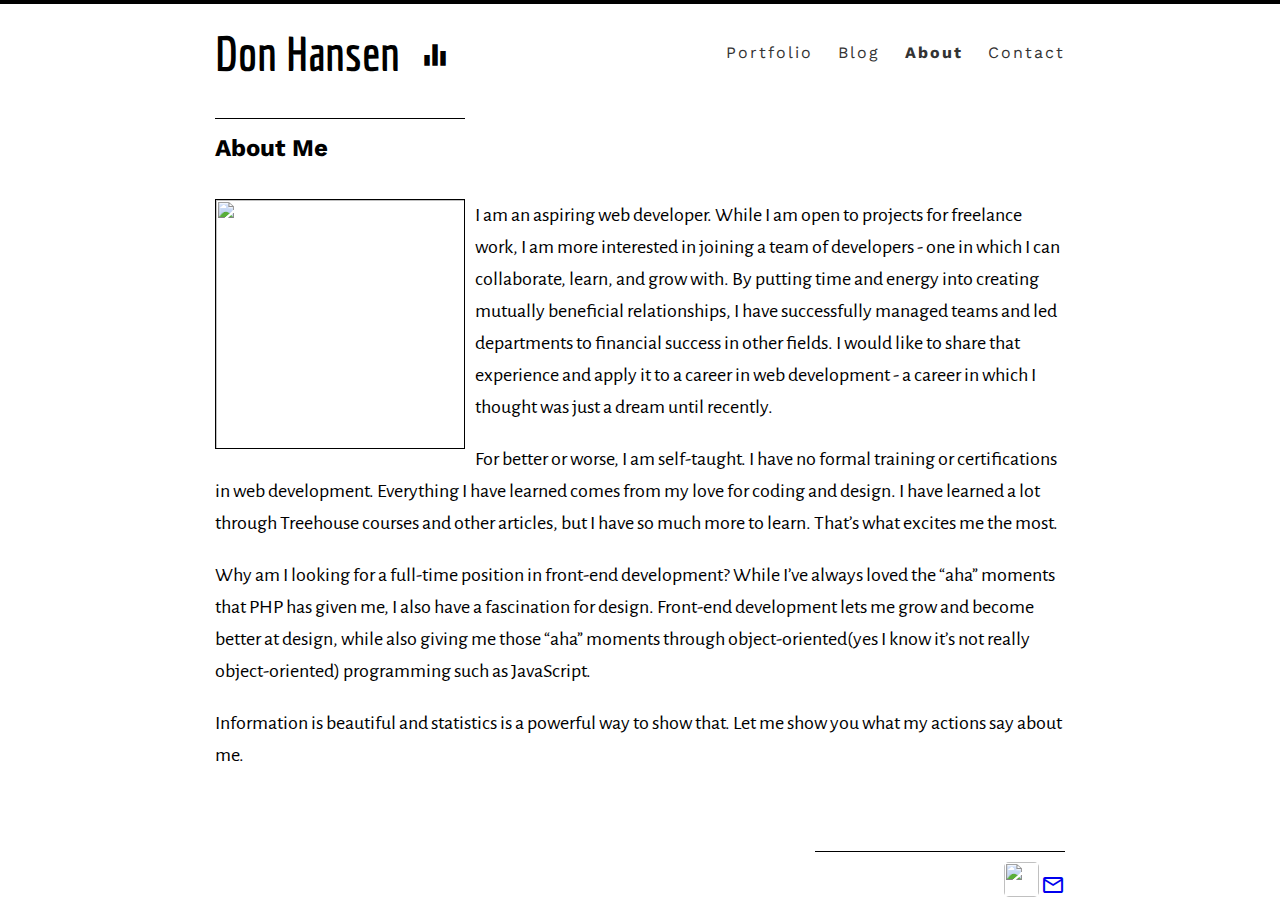
==== about.html @ df6c1dcf "current" ====
<!DOCTYPE>
<head>
  <meta name="viewport" content="width=device-width, initial-scale=1.0">
  
  <link rel="stylesheet" type="text/css" href="https://necolas.github.io/normalize.css/3.0.2/normalize.css">
  <link href='https://fonts.googleapis.com/css?family=Economica:400,700|Work+Sans:400,500,300' rel='stylesheet' type='text/css'>
  <link href="https://fonts.googleapis.com/icon?family=Material+Icons" rel="stylesheet">
  <link rel="stylesheet" type="text/css" href="css/style.css">
</head>
<body>
  <header class="clearfix">
		<div>
    	<h1 class="name">Don Hansen <i class="material-icons">&#xE01D;</i></h1>
		</div>
    <ul class="nav">
      <li><a href="index.html">Portfolio</a></li>
      <li><a href="http://blog.donhansen.me">Blog</a></li>
      <li><a href="about.html" class="selected">About</a></li>
      <li><a href="contact.php">Contact</a></li>
    </ul>
  </header>
  <div class="content">
		<h1 class="contentTitle">About Me</h1>
    <img class="testPicture" src="http://i.imgur.com/2odJnfI.jpg">
    <p>I am an aspiring web developer. While I am open to projects for freelance work, I am more interested in joining a team of developers - one in which I can collaborate, learn, and grow with. By putting time and energy into creating mutually beneficial relationships, I have successfully managed teams and led departments to financial success in other fields. I would like to share that experience and apply it to a career in web development - a career in which I thought was just a dream until recently.</p>
    <p>For better or worse, I am self-taught. I have no formal training or certifications in web development. Everything I have learned comes from my love for coding and design. I have learned a lot through Treehouse courses and other articles, but I have so much more to learn. That’s what excites me the most. </p>
	  <p>Why am I looking for a full-time position in front-end development? While I’ve always loved the “aha” moments that PHP has given me, I also have a fascination for design. Front-end development lets me grow and become better at design, while also giving me those “aha” moments through object-oriented(yes I know it’s not really object-oriented) programming such as JavaScript.</p>
    <p>Information is beautiful and statistics is a powerful way to show that. Let me show you what my actions say about me.</p>
  </div>
	<footer>
		<div>
			<p><a href="https://www.linkedin.com/in/don-hansen-72394264"><img height="20px" src="http://simpleicon.com/wp-content/uploads/linkedin.png"></a><a href="contact.php"><i id="contactIcon" class="material-icons">&#xE0E1;</i></a></p>
		</div>
	</footer>
  
  	<script src="https://ajax.googleapis.com/ajax/libs/jquery/1.11.3/jquery.min.js"></script>
		<script src="js/script.js"></script>
</body>
---- css/style.css ----
@import url(http://fonts.googleapis.com/css?family=Alegreya+Sans+SC:400,400italic|Alegreya+Sans:400,400italic|Alegreya:400italic,900italic);

* {
  box-sizing: border-box;
}

html {
	border-top: 4px solid black;
	min-width: 320px;
}

body {
	opacity: 1;
  text-align: center;
	font-family: sans-serif;
	font-family: 'Alegreya Sans', Verdana, Tahoma, sans-serif;
}

@media (min-width: 900px) {
	body {
		max-width: 900px;
		padding: 0 25px;
		margin: 0 auto;
	}
}

a {
  text-decoration: none;
}

ul {
/* 	list-style: none; */
  padding-left: 0;
	margin: 0;
}

header {
  text-align: center;
	margin: 0 auto;
	width: 100%;
/* 	background-color: red; */
}

	.name {
		font-family: 'Economica', sans-serif;
		font-size: 3rem;
		margin: 2rem;
	}

	.nav {
		font-family: 'Work Sans', sans-serif;
		border-top: 1px solid black;
		border-bottom: 1px solid black;
		width: 100%;
	}

		.nav li {
			display: inline-block;
			font-weight: 400;
			margin: 5px;
			font-size: 1rem;
			letter-spacing: 1px;
		}

		@media (min-width: 375px) {
			.nav li {
				margin: 10x 5px;
				font-size: 1rem;
				letter-spacing: 2px;	
			}
		}

			.nav a {
				color: #333333;
			}
				.nav a:hover {
				/* 	color: #000000; */
					font-weight: 500;
				}

				.nav .selected {
					font-weight: 700;
				}

	@media (min-width: 900px) {
		header {
			margin: 0 auto 1rem;
		}
		
			.name, 
			.nav {
				display: inline-block;
				line-height: 50px;
				margin: 1.5rem 0;
			}

			.name {
				float: left;
			}
			.name i {
				font-size: 32px;
				margin-left: 10px;
			}

			.nav {
				float: right;
				border: 0;
				width: auto;
			}

			.nav li {
				margin: 0 20px 0 0;
			}
			.nav:last-child {
				margin-right: -20px;
			}
	}

/* Start Content Container */
.content {
/* 	background-color: black; */
	font-size: 1.25em;
	line-height: 1.6;
	width: 90%;
	margin: 0 auto;
	padding: 1rem;
}

.content p {
	text-align: left;
}

.contentTitle {
	font-family: 'Work Sans', sans-serif;
	font-size: 1.5rem;
	margin-bottom: 0;
	margin-top: 2rem;
	display: none;
}

@media (min-width: 900px) {
	.content {
		width: 100%;
		padding: 0;
	}
	
	.contentTitle {
		display: block;
		clear: both;
		text-align: left;
		font-family: 'Work Sans', sans-serif;
		font-size: 1.5rem;
		border-top: 1px solid black;
		width: 250px;
		margin-top: 0;
		margin-bottom: 2rem;
		padding-top: 10px;
	}
}
/* End Content Container */

.testPicture {
	width: 250px;
	height: auto;
	border: 1px solid #000;
	float: left;
	margin: 0 10px 10px 0;
}

/* Start Portfolio Content */
.portfolio_display {
	margin: 0 auto;
	font-size: 0;
	max-width: 550px;
}

	.external,
	.external_mini {
		display: inline-block;
		border: 1px solid black;
		height: auto;
		overflow: hidden;
		border-radius: 10px;
	}

	.external img,
	.external_mini img {
		height: auto;
		width: 100%;
	}

	.external {
/* 		display: inline-block;
		border: 1px solid black;
		height: auto; */
		width: 100%;
/* 		max-width: 225px; */
		margin: 1rem 0;
	}

	.external_mini {
			margin: 4% 0 4% 4%;
			width: 20%;
	}

			.portfolio_display > li:nth-child(4) {
				margin-right: 4%;
			}

.projectTitle {
	border-top: 1px solid black;
	border-bottom: 1px solid black;
}

.selectedProject {
	width: 100%;
	border-radius: 5px;
	border: 1px solid black;
}

	@media (min-width: 480px) {
		.external {
			width: 40%;
			margin: 1rem;
		}
	}

@media (min-width: 900px)	{
	.portfolio_display {
		padding: 0;
		position: relative;
	}

	.external {
		margin: 15px;
		padding: 0;
/* 		width: 225px; */
	}
	
}

.languages {
	margin: 0 auto;
	text-align: left;
	list-style-type: none;
}

	.languages li {
		border-radius: 10px;
		padding: 5px;
		margin-top: 5px;
/* 		color: white; */
		font-weight: bold;
		letter-spacing: 1.5px;
	}

.languages img {
	width: 25px;
}

		.listHTML {
/* 			list-style-image: url('img/icons/htmlicon.png'); */
/* 				background-color: orange; */
			}
		.listHTML:before {
			content: url('../img/icons/htmlicon.png');
		}
	
		.listCSS {
/* 				background-color: #0066ff; */
			}
		.listCSS:before {
			content: url('../img/icons/cssicon.png');
		}

		.listJavaScript {
/* 				background-color: #cccc00; */
			}
		.listJavaScript:before {
			content: url('../img/icons/javascripticon.png');
		}

		.listPHP {
/* 				background-color: #6699ff; */
			}
		.listPHP:before {
			content: url('../img/icons/phpicon.png');
		}

		.listMySQL {
/* 				background-color: #00618A; */
			}
		.listMySQL:before {
			content: url('../img/icons/mysqlicon.png');
		}

.backToTop {
	display: inline-block;
	background-color: #fff;
	padding: 10px;
	border-radius: 10px;
	font-weight: bold;
	letter-spacing: 1.5px;
	margin-top: 20px;
	border: 1px solid #3E494F;
}
.backToTop:link, 
.backToTop:visited, 
.backToTop:hover, 
.backToTop:active {
	color: #3E494F;
}


/* Start Contact Content */

.info {
	display: none;
}

form {
/* 	width: 100%; */
	max-width: 425px;
	margin: auto;
}

label, input, textarea {
	display: block;
	width: 100%;
	margin: 0 auto;
}

label {
	font-family: 'Work Sans', sans-serif;
	font-weight: 500;
	text-align: left;
	margin: 32px auto 7px;
}

input[type="text"], textarea {
/* 	background-color: #f1f1f1; */
}

input, textarea, .errorMessage {
/* 	margin-bottom: 25px; */
	border-radius: 5px;
	padding: 7px;
	background-color: #f8f8f8;
	border: 1px solid #000000;
}

textarea {
	height: 150px;
}

input[type=submit] {
	background-color: #ecb502;
	color: white;
	font-family: sans-serif;
	font-weight: 700;
	margin-top: 42px;
	padding: 14px;
/* 	letter-spacing: 1px; */
}

input[type=submit]:hover {
/* 	font-size: 1.2rem; */
	letter-spacing: 1px;
	transition-duration: 1s;
	color: #ecb502;
	background-color: #f8f8f8;
}

.errorMessage {
	color: red;
	border: 1px solid red;
	border-radius: 5px;
	margin: 5px auto 0;
}

/* End Contact Content */


	.clearfix::after {
		display: block;
		content: " ";
		clear: both;
	}

/* Rules for sizing the icon. */

.material-icons.md-18 { font-size: 18px; }
.material-icons.md-24 { font-size: 24px; }
.material-icons.md-36 { font-size: 36px; }
.material-icons.md-48 { font-size: 48px; }

footer p {
	border-top: 1px solid black;
	width: 224px;
	margin-left: auto;
	margin-right: auto;
	padding-top: 15px;
}

footer img {
	border-radius: 5px;
	height: 35px;
	width: 35px;
	margin: 0 1px;
}
footer a:nth-child(1) {
	margin-right: 1px;
}

@media (min-width: 900px) {
		footer {
		text-align: right;
		margin-top: 4rem;
	}
	
	footer p {
		border-top: 1px solid black;
		width: 250px;
		text-align: right;
		display: inline-block;
		padding-top: 10px;
	}
}
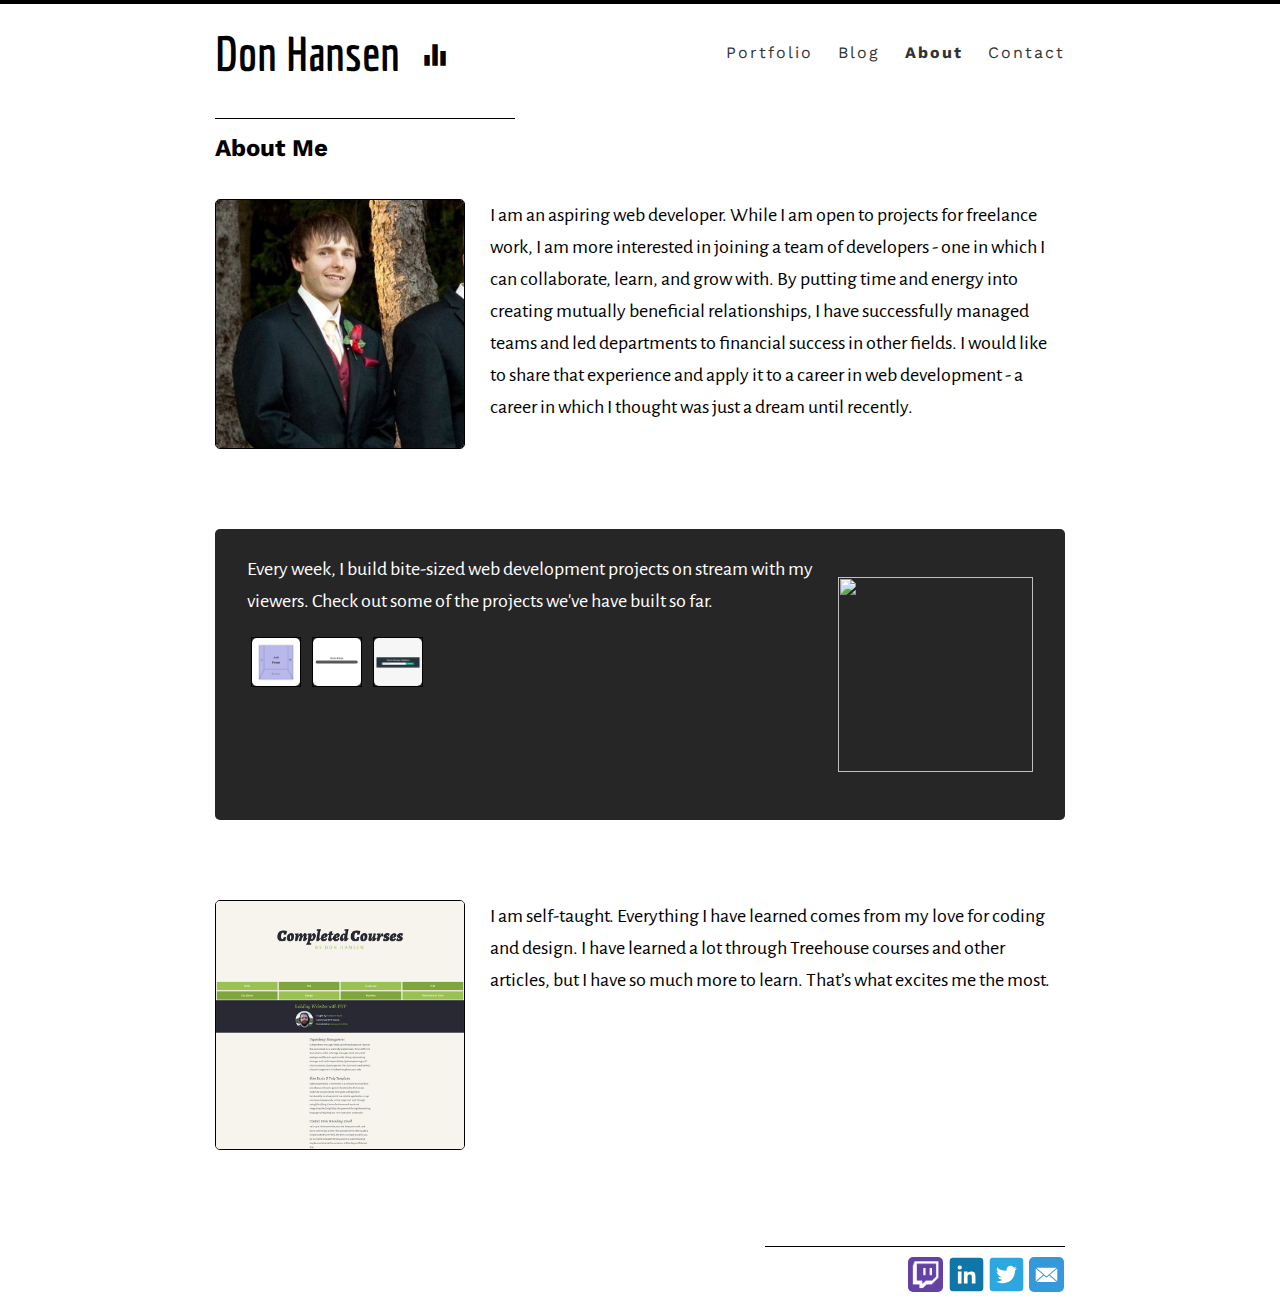
==== commit c4fc660a: "pre-production" ====
--- a/about.html
+++ b/about.html
@@ -21,15 +21,45 @@
   </header>
   <div class="content">
 		<h1 class="contentTitle">About Me</h1>
-    <img class="testPicture" src="http://i.imgur.com/2odJnfI.jpg">
-    <p>I am an aspiring web developer. While I am open to projects for freelance work, I am more interested in joining a team of developers - one in which I can collaborate, learn, and grow with. By putting time and energy into creating mutually beneficial relationships, I have successfully managed teams and led departments to financial success in other fields. I would like to share that experience and apply it to a career in web development - a career in which I thought was just a dream until recently.</p>
-    <p>For better or worse, I am self-taught. I have no formal training or certifications in web development. Everything I have learned comes from my love for coding and design. I have learned a lot through Treehouse courses and other articles, but I have so much more to learn. That’s what excites me the most. </p>
-	  <p>Why am I looking for a full-time position in front-end development? While I’ve always loved the “aha” moments that PHP has given me, I also have a fascination for design. Front-end development lets me grow and become better at design, while also giving me those “aha” moments through object-oriented(yes I know it’s not really object-oriented) programming such as JavaScript.</p>
-    <p>Information is beautiful and statistics is a powerful way to show that. Let me show you what my actions say about me.</p>
+		
+		<div class="profileInfo clearfix">
+			<img class="profilePicture" src="img/profile.jpg">
+			<p class="">I am an aspiring web developer. While I am open to projects for freelance work, I am more interested in joining a team of developers - one in which I can collaborate, learn, and grow with. By putting time and energy into creating mutually beneficial relationships, I have successfully managed teams and led departments to financial success in other fields. I would like to share that experience and apply it to a career in web development - a career in which I thought was just a dream until recently.</p>
+		</div>
+		
+		<div class="twitchInfo clearfix">
+			<img src="http://s.jtvnw.net/jtv_user_pictures/hosted_images/Twitch_LogoURL_white.png">
+			
+			<p>
+				Every week, I build bite-sized web development projects on stream with my viewers. Check out some of the projects we've have built so far.
+			</p>
+			
+			<ul class="twitchProjects">
+				<li><img src="img/css3dcube.png"></li>
+				<li><img src="img/streamenergy.png"></li>
+				<li><img src="img/twitchstats.png"></li>
+			</ul>
+		</div>
+		
+		<div class="coursesInfo clearfix">
+		<img class="testcourses" src="img/courses.jpg">
+			<p>I am self-taught. Everything I have learned comes from my love for coding and design. I have learned a lot through Treehouse courses and other articles, but I have so much more to learn. That’s what excites me the most.</p>
+		</div>
+		
+<!-- 		<img src="img/completedcourses.jpg"> -->
+		
+<!-- 	  <p>Why am I looking for a full-time position in front-end development? While I’ve always loved the “aha” moments that PHP has given me, I also have a fascination for design. Front-end development lets me grow and become better at design, while also giving me those “aha” moments through object-oriented(yes I know it’s not really object-oriented) programming such as JavaScript.</p> -->
+<!--     <p>Information is beautiful and statistics is a powerful way to show that. Let me show you what my actions say about me.</p> -->
   </div>
+	
 	<footer>
 		<div>
-			<p><a href="https://www.linkedin.com/in/don-hansen-72394264"><img height="20px" src="http://simpleicon.com/wp-content/uploads/linkedin.png"></a><a href="contact.php"><i id="contactIcon" class="material-icons">&#xE0E1;</i></a></p>
+			<p>
+				<a href="http://www.twitch.tv/donthedeveloper" target="_blank"><img src="img/icons/social/Twitch.png"></a>
+				<a href="https://www.linkedin.com/in/don-hansen-72394264" target="_blank"><img src="img/icons/social/linkedin.svg"></a>
+				<a href="https://twitter.com/DeveloperDonTV" target="_blank"><img src="img/icons/social/twitter.svg"></a>
+				<a href="contact.php"><img src="img/icons/social/mail.svg"></a>
+			</p>
 		</div>
 	</footer>
   
--- a/css/style.css
+++ b/css/style.css
@@ -119,7 +119,7 @@
 /* Start Content Container */
 .content {
 /* 	background-color: black; */
-	font-size: 1.25em;
+	font-size: 1.25rem;
 	line-height: 1.6;
 	width: 90%;
 	margin: 0 auto;
@@ -151,7 +151,7 @@
 		font-family: 'Work Sans', sans-serif;
 		font-size: 1.5rem;
 		border-top: 1px solid black;
-		width: 250px;
+		width: 300px;
 		margin-top: 0;
 		margin-bottom: 2rem;
 		padding-top: 10px;
@@ -159,12 +159,121 @@
 }
 /* End Content Container */
 
-.testPicture {
-	width: 250px;
+.profilePicture {
+	width: 100%;
+	max-width: 400px;
 	height: auto;
 	border: 1px solid #000;
-	float: left;
-	margin: 0 10px 10px 0;
+	margin: 1rem 0 0;
+	border-radius: 5px;
+}
+
+	@media (min-width: 900px) {
+		.profileInfo {
+			margin-top: 1rem;
+		}
+		
+			.profilePicture {
+				width: 250px;
+				float: left;
+				margin-right: 25px;
+				margin-top: 0;
+		/* 		margin-top: 0; */
+			}
+	}
+
+.twitchInfo {
+	margin-top: 5rem;
+	background-color: #262626;
+	border-radius: 5px;
+	padding: 1rem 2rem;
+	color: #fff;
+}
+
+.twitchInfo > img {
+/* 	margin: 1rem; */
+	display: block;
+	width: 195px;
+/* 	clear: both; */
+/* 	margin: 5rem auto 1rem;	 */
+	margin: 2rem auto 2rem;
+}
+
+.twitchInfo > p {
+	margin-top: 1rem;
+}
+
+.twitchProjects {
+	list-style-type: none;
+	margin-top: 1rem;
+}
+
+.twitchProjects > li {
+	display: inline-block;
+	border: 1px solid black;
+	width: 25%;
+	margin: 0 2%;
+}
+
+.twitchProjects img {
+	width: 100%;
+	border-radius: 5px;
+	margin: 0 auto;
+}
+
+@media (min-width: 900px) {
+	.twitchInfo {
+		margin-top: 5rem;
+		text-align: left;
+	}
+	
+		.twitchInfo > p {
+			margin-top: .5rem;
+		}
+	
+		.twitchInfo > img {
+			float: right;
+			margin-left: 25px;
+		}
+
+		.twitchProjects {
+/* 			float: right; */
+			display: inline-block;
+			width: 200px;
+			margin: 0;
+			clear: right;
+		}
+
+		.twitchProjects > li {
+			width: 25%;
+			margin: 0 2%;
+		}
+}
+
+.coursesInfo {
+	margin-top: 5rem;
+}
+
+	.coursesInfo > img {
+		width: 100%;
+		max-width: 400px;
+		height: auto;
+		border: 1px solid #000;
+		margin: 1rem 0;
+		border-radius: 5px;
+	}
+
+	.coursesInfo > p {
+		margin-top: 0;
+	}
+
+@media (min-width: 900px) {
+	.coursesInfo > img {
+		width: 250px;
+		float: left;
+		margin-right: 25px;
+		margin-top: 0;	
+	}
 }
 
 /* Start Portfolio Content */
@@ -190,11 +299,7 @@
 	}
 
 	.external {
-/* 		display: inline-block;
-		border: 1px solid black;
-		height: auto; */
 		width: 100%;
-/* 		max-width: 225px; */
 		margin: 1rem 0;
 	}
 
@@ -203,9 +308,9 @@
 			width: 20%;
 	}
 
-			.portfolio_display > li:nth-child(4) {
-				margin-right: 4%;
-			}
+		.external_mini:last-of-type {
+			margin-right: 4%;
+		}
 
 .projectTitle {
 	border-top: 1px solid black;
@@ -239,6 +344,25 @@
 	
 }
 
+@media (min-width: 900px) {
+	.projectTitle {
+		text-align: left;
+		border-top: 0;
+		border-bottom: 0;
+	}
+	
+	.selectedProject {
+		width: 400px;
+/* 		text-align: left; */
+		float: left;
+		margin-right: 25px;
+	}
+	
+	.aboutProjectTitle {
+		display: none;
+	}
+}
+
 .languages {
 	margin: 0 auto;
 	text-align: left;
@@ -249,66 +373,186 @@
 		border-radius: 10px;
 		padding: 5px;
 		margin-top: 5px;
+		margin-left: 25px;
 /* 		color: white; */
 		font-weight: bold;
 		letter-spacing: 1.5px;
-	}
+		position: relative;
+	}
+
+.languages > li:before {
+			display: inline-block;
+			width: 20px;
+			height: 20px;
+			margin-right: 5px;
+			content: "";
+			
+			background-size: 100%;
+			position: absolute;
+			top: 10px;
+			left: -20px;
+}
 
 .languages img {
 	width: 25px;
 }
 
 		.listHTML {
-/* 			list-style-image: url('img/icons/htmlicon.png'); */
-/* 				background-color: orange; */
-			}
+			}
+
 		.listHTML:before {
-			content: url('../img/icons/htmlicon.png');
+			background: url("../img/icons/htmlicon.png") no-repeat 0 0;
 		}
 	
 		.listCSS {
 /* 				background-color: #0066ff; */
 			}
 		.listCSS:before {
-			content: url('../img/icons/cssicon.png');
+/* 			content: url('../img/icons/cssicon.png'); */
+			background: url("../img/icons/cssicon.png") no-repeat 0 0;
 		}
 
 		.listJavaScript {
 /* 				background-color: #cccc00; */
 			}
 		.listJavaScript:before {
-			content: url('../img/icons/javascripticon.png');
+/* 			content: url('../img/icons/javascripticon.png'); */
+			background: url("../img/icons/javascripticon.png") no-repeat 0 0;
 		}
 
 		.listPHP {
 /* 				background-color: #6699ff; */
 			}
 		.listPHP:before {
-			content: url('../img/icons/phpicon.png');
+/* 			content: url('../img/icons/phpicon.png'); */
+			background: url("../img/icons/phpicon.png") no-repeat 0 0;
 		}
 
 		.listMySQL {
 /* 				background-color: #00618A; */
 			}
 		.listMySQL:before {
-			content: url('../img/icons/mysqlicon.png');
-		}
-
-.backToTop {
+/* 			content: url('../img/icons/mysqlicon.png'); */
+			background: url("../img/icons/mysqlicon.png") no-repeat 0 0;
+		}
+
+@media (min-width: 900px) {
+	.languagesTitle {
+		margin-top: 5rem;
+		text-align: left;
+	}
+	
+	.languages {
+		font-size: 0;
+	}
+	
+	.languages > li {
+		font-size: 1.25rem;
+		display: inline-block;
+		width: 17%;
+	}
+}
+
+.backToTopButton {
 	display: inline-block;
 	background-color: #fff;
-	padding: 10px;
+	padding: 5px 10px;
 	border-radius: 10px;
 	font-weight: bold;
 	letter-spacing: 1.5px;
-	margin-top: 20px;
+	margin-top: 3rem;
 	border: 1px solid #3E494F;
 }
-.backToTop:link, 
-.backToTop:visited, 
-.backToTop:hover, 
-.backToTop:active {
+.backToTopButton:link, 
+.backToTopButton:visited, 
+.backToTopButton:hover, 
+.backToTopButton:active {
 	color: #3E494F;
+}
+
+@media(min-width: 900px) {
+	.backToTopButton {
+		display: none;
+	}
+}
+
+.projectExternalLinks {
+	font-size: 0;
+	margin-top: 3rem;
+}
+
+.projectExternalLinks > li {
+	display: inline-block;
+	list-style-type: none;
+	width: 50%;
+	font-size: 1rem;
+/* 	font-size: 0; */
+}
+
+.liveSiteButton {
+	display: inline-block;
+	background-color: #ecb502;
+	padding: 10px;
+/* 	border-radius: 10px; */
+	font-weight: bold;
+	letter-spacing: 1.5px;
+/* 	margin-top: 20px; */
+	border: 1px solid #000;
+/* 	width: 50%; */
+/* 	font-size: 1rem; */
+	width: 100%;
+	border-top-left-radius: 5px;
+	border-bottom-left-radius: 5px;
+}
+.liveSiteButton:link, 
+.liveSiteButton:visited, 
+.liveSiteButton:hover, 
+.liveSiteButton:active {
+	color: #fff;
+}
+
+.githubButton {
+	display: inline-block;
+	background-color: #7d558f;
+	padding: 10px;
+/* 	border-radius: 10px; */
+	font-weight: bold;
+	letter-spacing: 1.5px;
+/* 	margin-top: 20px; */
+	border: 1px solid #000;
+/* 	width: 50%; */
+/* 	font-size: 1rem; */
+	width: 100%;
+	border-top-right-radius: 5px;
+	border-bottom-right-radius: 5px;
+}
+.githubButton:link, 
+.githubButton:visited, 
+.githubButton:hover, 
+.githubButton:active {
+	color: #fff;
+}
+
+@media (min-width: 900px) {
+	.projectExternalLinks {
+		margin-top: 4rem;
+	}
+	
+	.projectExternalLinks > li {
+		width: 40%;
+		margin: 0 5% 0;
+		border-radius: 5px;
+	}
+	
+	.liveSiteButton {
+		border-top-right-radius: 5px;
+		border-bottom-right-radius: 5px;
+	}
+	
+	.githubButton {
+		border-top-left-radius: 5px;
+		border-bottom-left-radius: 5px;
+	}
 }
 
 
@@ -381,12 +625,6 @@
 /* End Contact Content */
 
 
-	.clearfix::after {
-		display: block;
-		content: " ";
-		clear: both;
-	}
-
 /* Rules for sizing the icon. */
 
 .material-icons.md-18 { font-size: 18px; }
@@ -420,16 +658,22 @@
 	
 	footer p {
 		border-top: 1px solid black;
-		width: 250px;
+		width: 300px;
 		text-align: right;
 		display: inline-block;
 		padding-top: 10px;
 	}
 }
 
-
-
-
-
-
-
+	.clearfix::after {
+		display: block;
+		content: " ";
+		clear: both;
+	}
+
+
+
+
+
+
+
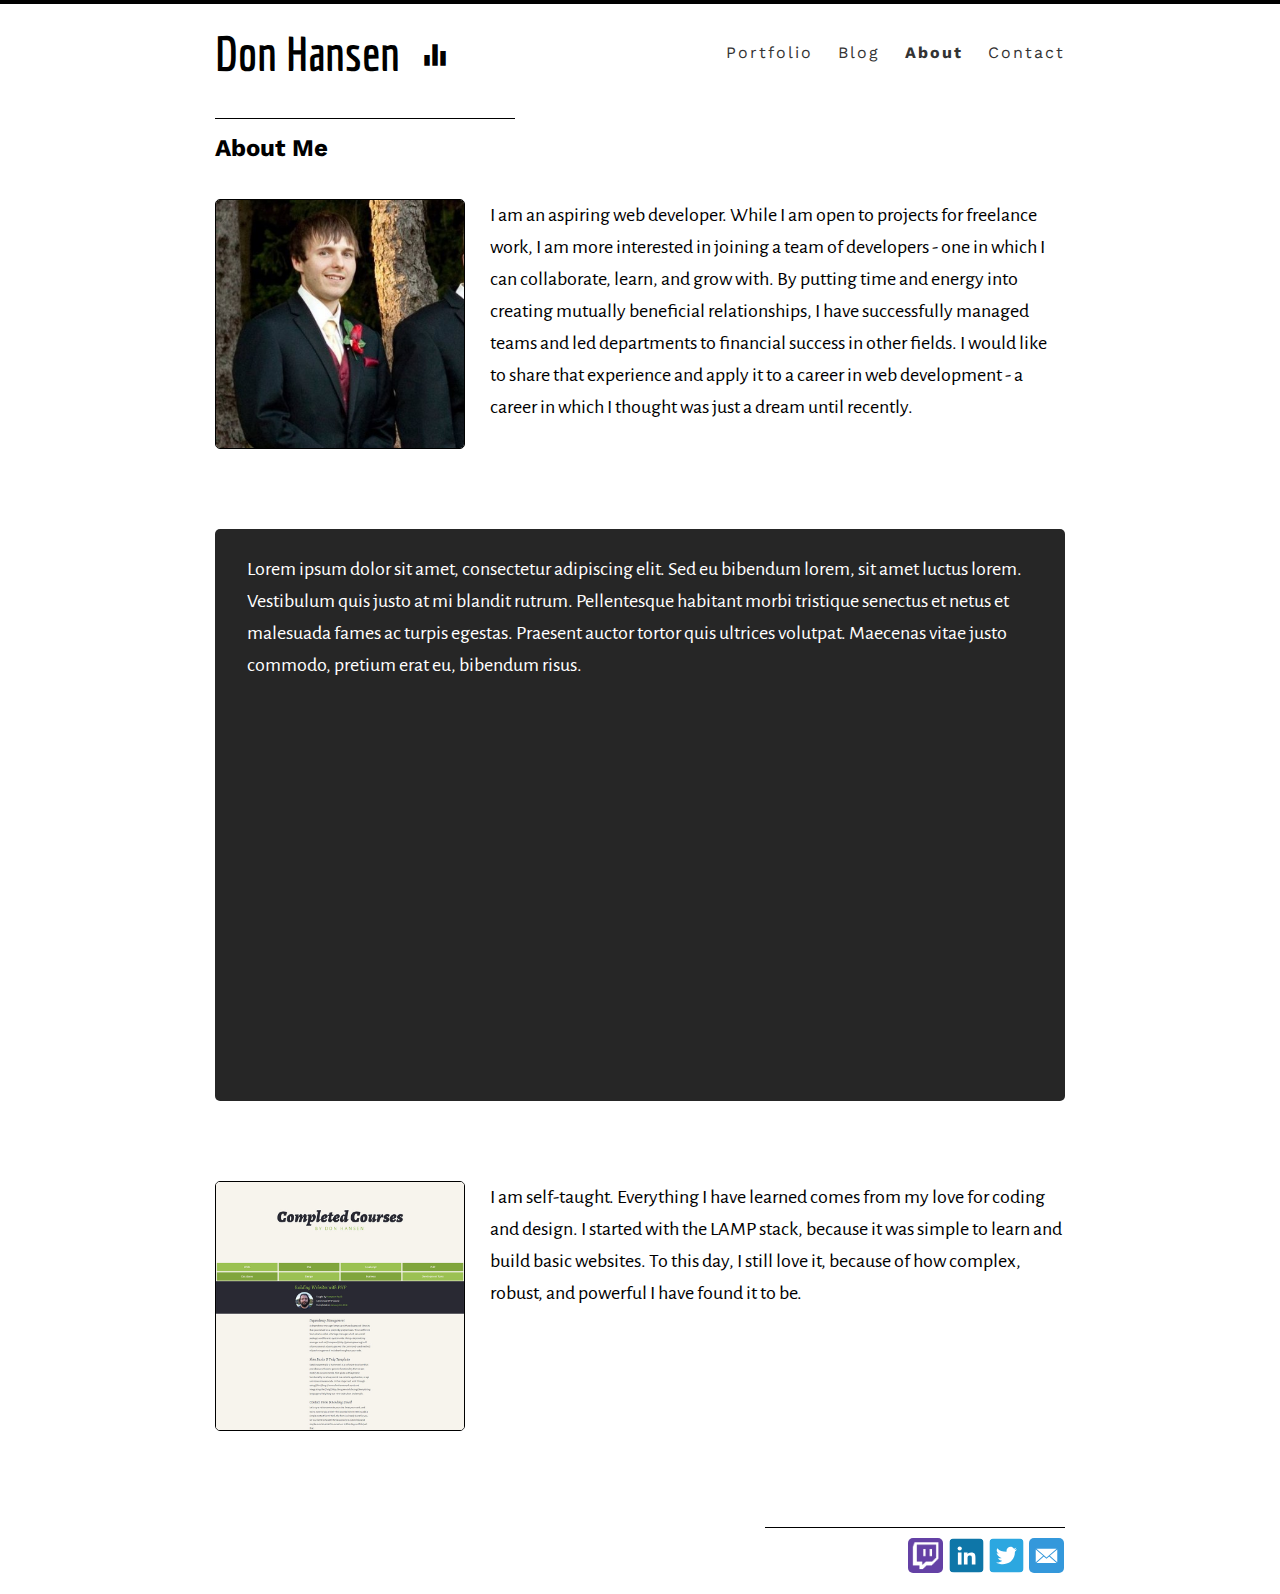
==== commit 1e996037: "Contact Page" ====
--- a/about.html
+++ b/about.html
@@ -6,6 +6,17 @@
   <link href='https://fonts.googleapis.com/css?family=Economica:400,700|Work+Sans:400,500,300' rel='stylesheet' type='text/css'>
   <link href="https://fonts.googleapis.com/icon?family=Material+Icons" rel="stylesheet">
   <link rel="stylesheet" type="text/css" href="css/style.css">
+	
+	<script>
+		(function(i,s,o,g,r,a,m){i['GoogleAnalyticsObject']=r;i[r]=i[r]||function(){
+		(i[r].q=i[r].q||[]).push(arguments)},i[r].l=1*new Date();a=s.createElement(o),
+		m=s.getElementsByTagName(o)[0];a.async=1;a.src=g;m.parentNode.insertBefore(a,m)
+		})(window,document,'script','https://www.google-analytics.com/analytics.js','ga');
+
+		ga('create', 'UA-79722569-1', 'auto');
+		ga('send', 'pageview');
+	</script>
+	
 </head>
 <body>
   <header class="clearfix">
@@ -28,28 +39,16 @@
 		</div>
 		
 		<div class="twitchInfo clearfix">
-			<img src="http://s.jtvnw.net/jtv_user_pictures/hosted_images/Twitch_LogoURL_white.png">
 			
-			<p>
-				Every week, I build bite-sized web development projects on stream with my viewers. Check out some of the projects we've have built so far.
-			</p>
-			
-			<ul class="twitchProjects">
-				<li><img src="img/css3dcube.png"></li>
-				<li><img src="img/streamenergy.png"></li>
-				<li><img src="img/twitchstats.png"></li>
-			</ul>
+			<p>Lorem ipsum dolor sit amet, consectetur adipiscing elit. Sed eu bibendum lorem, sit amet luctus lorem. Vestibulum quis justo at mi blandit rutrum. Pellentesque habitant morbi tristique senectus et netus et malesuada fames ac turpis egestas. Praesent auctor tortor quis ultrices volutpat. Maecenas vitae justo commodo, pretium erat eu, bibendum risus.</p>
+			<iframe class="embededLiveStream" src="https://player.twitch.tv/?channel=donthedeveloper" frameborder="0" scrolling="no"></iframe><a href="https://www.twitch.tv/donthedeveloper?tt_medium=live_embed&tt_content=text_link" style="padding:2px 0px 4px; display:block; width:345px; font-weight:normal; font-size:10px;text-decoration:underline;"></a>
 		</div>
+		
 		
 		<div class="coursesInfo clearfix">
 		<img class="testcourses" src="img/courses.jpg">
-			<p>I am self-taught. Everything I have learned comes from my love for coding and design. I have learned a lot through Treehouse courses and other articles, but I have so much more to learn. That’s what excites me the most.</p>
+			<p>I am self-taught. Everything I have learned comes from my love for coding and design. I started with the LAMP stack, because it was simple to learn and build basic websites. To this day, I still love it, because of how complex, robust, and powerful I have found it to be.</p>
 		</div>
-		
-<!-- 		<img src="img/completedcourses.jpg"> -->
-		
-<!-- 	  <p>Why am I looking for a full-time position in front-end development? While I’ve always loved the “aha” moments that PHP has given me, I also have a fascination for design. Front-end development lets me grow and become better at design, while also giving me those “aha” moments through object-oriented(yes I know it’s not really object-oriented) programming such as JavaScript.</p> -->
-<!--     <p>Information is beautiful and statistics is a powerful way to show that. Let me show you what my actions say about me.</p> -->
   </div>
 	
 	<footer>
--- a/css/style.css
+++ b/css/style.css
@@ -10,7 +10,6 @@
 }
 
 body {
-	opacity: 1;
   text-align: center;
 	font-family: sans-serif;
 	font-family: 'Alegreya Sans', Verdana, Tahoma, sans-serif;
@@ -29,7 +28,6 @@
 }
 
 ul {
-/* 	list-style: none; */
   padding-left: 0;
 	margin: 0;
 }
@@ -38,7 +36,6 @@
   text-align: center;
 	margin: 0 auto;
 	width: 100%;
-/* 	background-color: red; */
 }
 
 	.name {
@@ -64,7 +61,7 @@
 
 		@media (min-width: 375px) {
 			.nav li {
-				margin: 10x 5px;
+				margin: 10px 5px;
 				font-size: 1rem;
 				letter-spacing: 2px;	
 			}
@@ -74,7 +71,6 @@
 				color: #333333;
 			}
 				.nav a:hover {
-				/* 	color: #000000; */
 					font-weight: 500;
 				}
 
@@ -118,7 +114,6 @@
 
 /* Start Content Container */
 .content {
-/* 	background-color: black; */
 	font-size: 1.25rem;
 	line-height: 1.6;
 	width: 90%;
@@ -178,7 +173,6 @@
 				float: left;
 				margin-right: 25px;
 				margin-top: 0;
-		/* 		margin-top: 0; */
 			}
 	}
 
@@ -191,11 +185,8 @@
 }
 
 .twitchInfo > img {
-/* 	margin: 1rem; */
 	display: block;
 	width: 195px;
-/* 	clear: both; */
-/* 	margin: 5rem auto 1rem;	 */
 	margin: 2rem auto 2rem;
 }
 
@@ -237,7 +228,6 @@
 		}
 
 		.twitchProjects {
-/* 			float: right; */
 			display: inline-block;
 			width: 200px;
 			margin: 0;
@@ -276,7 +266,6 @@
 	}
 }
 
-/* Start Portfolio Content */
 .portfolio_display {
 	margin: 0 auto;
 	font-size: 0;
@@ -339,7 +328,6 @@
 	.external {
 		margin: 15px;
 		padding: 0;
-/* 		width: 225px; */
 	}
 	
 }
@@ -353,7 +341,6 @@
 	
 	.selectedProject {
 		width: 400px;
-/* 		text-align: left; */
 		float: left;
 		margin-right: 25px;
 	}
@@ -374,7 +361,6 @@
 		padding: 5px;
 		margin-top: 5px;
 		margin-left: 25px;
-/* 		color: white; */
 		font-weight: bold;
 		letter-spacing: 1.5px;
 		position: relative;
@@ -396,45 +382,25 @@
 .languages img {
 	width: 25px;
 }
-
-		.listHTML {
-			}
-
-		.listHTML:before {
-			background: url("../img/icons/htmlicon.png") no-repeat 0 0;
-		}
-	
-		.listCSS {
-/* 				background-color: #0066ff; */
-			}
-		.listCSS:before {
-/* 			content: url('../img/icons/cssicon.png'); */
-			background: url("../img/icons/cssicon.png") no-repeat 0 0;
-		}
-
-		.listJavaScript {
-/* 				background-color: #cccc00; */
-			}
-		.listJavaScript:before {
-/* 			content: url('../img/icons/javascripticon.png'); */
-			background: url("../img/icons/javascripticon.png") no-repeat 0 0;
-		}
-
-		.listPHP {
-/* 				background-color: #6699ff; */
-			}
-		.listPHP:before {
-/* 			content: url('../img/icons/phpicon.png'); */
-			background: url("../img/icons/phpicon.png") no-repeat 0 0;
-		}
-
-		.listMySQL {
-/* 				background-color: #00618A; */
-			}
-		.listMySQL:before {
-/* 			content: url('../img/icons/mysqlicon.png'); */
-			background: url("../img/icons/mysqlicon.png") no-repeat 0 0;
-		}
+	.listHTML:before {
+		background: url("../img/icons/htmlicon.png") no-repeat 0 0;
+	}
+
+	.listCSS:before {
+		background: url("../img/icons/cssicon.png") no-repeat 0 0;
+	}
+
+	.listJavaScript:before {
+		background: url("../img/icons/javascripticon.png") no-repeat 0 0;
+	}
+
+	.listPHP:before {
+		background: url("../img/icons/phpicon.png") no-repeat 0 0;
+	}
+
+	.listMySQL:before {
+		background: url("../img/icons/mysqlicon.png") no-repeat 0 0;
+	}
 
 @media (min-width: 900px) {
 	.languagesTitle {
@@ -486,20 +452,15 @@
 	list-style-type: none;
 	width: 50%;
 	font-size: 1rem;
-/* 	font-size: 0; */
 }
 
 .liveSiteButton {
 	display: inline-block;
 	background-color: #ecb502;
 	padding: 10px;
-/* 	border-radius: 10px; */
 	font-weight: bold;
 	letter-spacing: 1.5px;
-/* 	margin-top: 20px; */
 	border: 1px solid #000;
-/* 	width: 50%; */
-/* 	font-size: 1rem; */
 	width: 100%;
 	border-top-left-radius: 5px;
 	border-bottom-left-radius: 5px;
@@ -515,13 +476,9 @@
 	display: inline-block;
 	background-color: #7d558f;
 	padding: 10px;
-/* 	border-radius: 10px; */
 	font-weight: bold;
 	letter-spacing: 1.5px;
-/* 	margin-top: 20px; */
 	border: 1px solid #000;
-/* 	width: 50%; */
-/* 	font-size: 1rem; */
 	width: 100%;
 	border-top-right-radius: 5px;
 	border-bottom-right-radius: 5px;
@@ -563,7 +520,6 @@
 }
 
 form {
-/* 	width: 100%; */
 	max-width: 425px;
 	margin: auto;
 }
@@ -581,12 +537,7 @@
 	margin: 32px auto 7px;
 }
 
-input[type="text"], textarea {
-/* 	background-color: #f1f1f1; */
-}
-
 input, textarea, .errorMessage {
-/* 	margin-bottom: 25px; */
 	border-radius: 5px;
 	padding: 7px;
 	background-color: #f8f8f8;
@@ -604,11 +555,9 @@
 	font-weight: 700;
 	margin-top: 42px;
 	padding: 14px;
-/* 	letter-spacing: 1px; */
 }
 
 input[type=submit]:hover {
-/* 	font-size: 1.2rem; */
 	letter-spacing: 1px;
 	transition-duration: 1s;
 	color: #ecb502;
@@ -623,14 +572,6 @@
 }
 
 /* End Contact Content */
-
-
-/* Rules for sizing the icon. */
-
-.material-icons.md-18 { font-size: 18px; }
-.material-icons.md-24 { font-size: 24px; }
-.material-icons.md-36 { font-size: 36px; }
-.material-icons.md-48 { font-size: 48px; }
 
 footer p {
 	border-top: 1px solid black;
@@ -671,9 +612,20 @@
 		clear: both;
 	}
 
-
-
-
-
-
-
+#success {
+	text-align: center;
+	color: #6dad00;
+	font-weight: 600;
+}
+
+.embededLiveStream {
+	height: 378px;
+	width: 100%;
+}
+
+
+
+
+
+
+
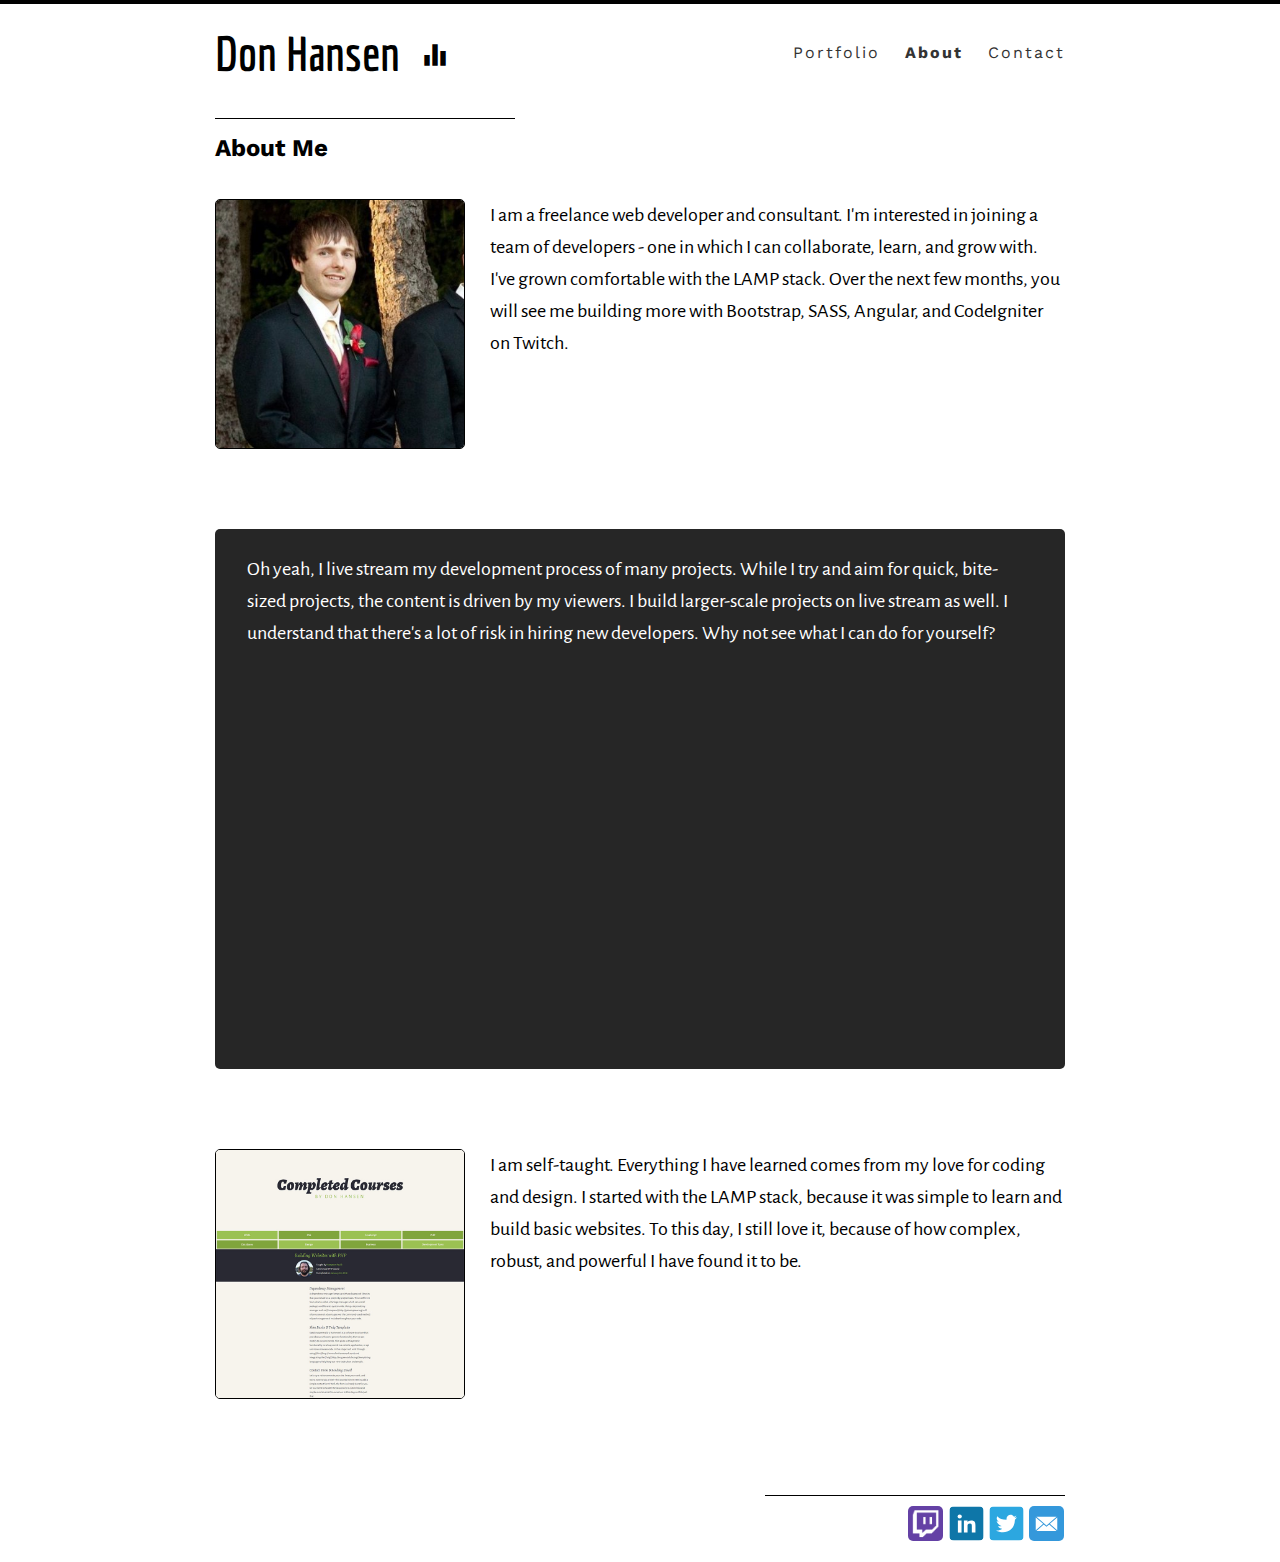
==== commit 3242e73e: "stream update" ====
--- a/about.html
+++ b/about.html
@@ -25,7 +25,6 @@
 		</div>
     <ul class="nav">
       <li><a href="index.html">Portfolio</a></li>
-      <li><a href="http://blog.donhansen.me">Blog</a></li>
       <li><a href="about.html" class="selected">About</a></li>
       <li><a href="contact.php">Contact</a></li>
     </ul>
@@ -35,12 +34,11 @@
 		
 		<div class="profileInfo clearfix">
 			<img class="profilePicture" src="img/profile.jpg">
-			<p class="">I am an aspiring web developer. While I am open to projects for freelance work, I am more interested in joining a team of developers - one in which I can collaborate, learn, and grow with. By putting time and energy into creating mutually beneficial relationships, I have successfully managed teams and led departments to financial success in other fields. I would like to share that experience and apply it to a career in web development - a career in which I thought was just a dream until recently.</p>
+			<p class="">I am a freelance web developer and consultant. I'm interested in joining a team of developers - one in which I can collaborate, learn, and grow with. I've grown comfortable with the LAMP stack. Over the next few months, you will see me building more with Bootstrap, SASS, Angular, and CodeIgniter on Twitch.</p>
 		</div>
 		
 		<div class="twitchInfo clearfix">
-			
-			<p>Lorem ipsum dolor sit amet, consectetur adipiscing elit. Sed eu bibendum lorem, sit amet luctus lorem. Vestibulum quis justo at mi blandit rutrum. Pellentesque habitant morbi tristique senectus et netus et malesuada fames ac turpis egestas. Praesent auctor tortor quis ultrices volutpat. Maecenas vitae justo commodo, pretium erat eu, bibendum risus.</p>
+			<p>Oh yeah, I live stream my development process of many projects. While I try and aim for quick, bite-sized projects, the content is driven by my viewers. I build larger-scale projects on live stream as well. I understand that there's a lot of risk in hiring new developers. Why not see what I can do for yourself?</p>
 			<iframe class="embededLiveStream" src="https://player.twitch.tv/?channel=donthedeveloper" frameborder="0" scrolling="no"></iframe><a href="https://www.twitch.tv/donthedeveloper?tt_medium=live_embed&tt_content=text_link" style="padding:2px 0px 4px; display:block; width:345px; font-weight:normal; font-size:10px;text-decoration:underline;"></a>
 		</div>
 		
--- a/css/style.css
+++ b/css/style.css
@@ -269,6 +269,10 @@
 .portfolio_display {
 	margin: 0 auto;
 	font-size: 0;
+/* 	max-width: 550px; */
+}
+
+.portfolio_display-max {
 	max-width: 550px;
 }
 
@@ -290,15 +294,17 @@
 	.external {
 		width: 100%;
 		margin: 1rem 0;
+		max-width: 250px;
 	}
 
 	.external_mini {
-			margin: 4% 0 4% 4%;
-			width: 20%;
+		margin: 2%;
+		width: 20%;
+		max-width: 100px;
 	}
 
 		.external_mini:last-of-type {
-			margin-right: 4%;
+/* 			margin-right: 4%; */
 		}
 
 .projectTitle {
